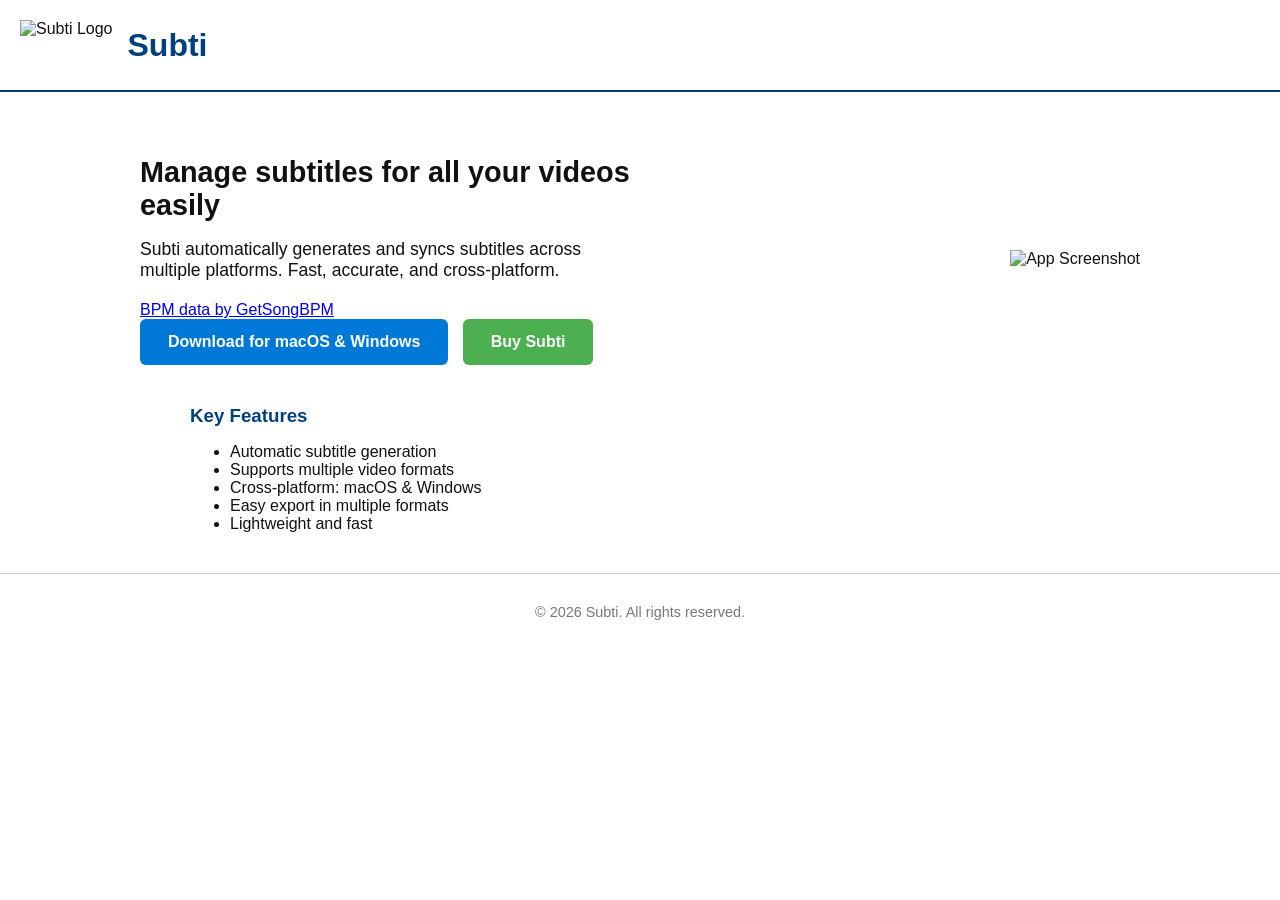
==== index.html @ 209e1286 "Add BPM data link in hero section Added BPM data link to hero section." ====
<!DOCTYPE html>
<html lang="en">
<head>
  <meta charset="UTF-8">
  <meta name="viewport" content="width=device-width, initial-scale=1.0">
  <title>Subti</title>
  <style>
    body {
      font-family: Arial, sans-serif;
      margin: 0;
      background-color: #fff;
      color: #111;
    }

    header {
      display: flex;
      align-items: center;
      padding: 20px;
      border-bottom: 2px solid #004080;
    }

    header img {
      height: 50px;
      margin-right: 15px;
    }

    header h1 {
      font-size: 2rem;
      color: #004080;
      margin: 0;
    }

    .hero {
      display: flex;
      flex-wrap: wrap;
      align-items: center;
      justify-content: space-between;
      max-width: 1000px;
      margin: 40px auto;
      padding: 0 20px;
    }

    .hero-text {
      max-width: 500px;
    }

    .hero-text h2 {
      font-size: 1.8rem;
      margin-bottom: 15px;
    }

    .hero-text p {
      font-size: 1.1rem;
      margin-bottom: 20px;
    }

    .buttons a {
      display: inline-block;
      text-decoration: none;
      color: white;
      padding: 14px 28px;
      margin-right: 10px;
      border-radius: 6px;
      font-weight: bold;
    }

    .download {
      background-color: #0078D7;
    }

    .buy {
      background-color: #4CAF50;
    }

    .hero img {
      max-width: 300px;
      margin-top: 20px;
    }

    section {
      max-width: 900px;
      margin: 40px auto;
      padding: 0 20px;
    }

    section h3 {
      color: #004080;
      margin-bottom: 10px;
    }

    footer {
      text-align: center;
      padding: 30px 20px;
      border-top: 1px solid #ccc;
      color: #777;
      font-size: 0.9rem;
    }
  </style>
</head>
<body>

  <header>
    <img src="logo.png" alt="Subti Logo">
    <h1>Subti</h1>
  </header>

  <div class="hero">
    <div class="hero-text">
      <h2>Manage subtitles for all your videos easily</h2>
      <p>Subti automatically generates and syncs subtitles across multiple platforms. Fast, accurate, and cross-platform.</p>
      <a href="https://getsongbpm.com">BPM data by GetSongBPM</a>
      <div class="buttons">
        <a class="download" href="#">Download for macOS & Windows</a>
        <a class="buy" href="#">Buy Subti</a>
      </div>
    </div>
    <img src="screenshot.png" alt="App Screenshot">
  </div>

  <section>
    <h3>Key Features</h3>
    <ul>
      <li>Automatic subtitle generation</li>
      <li>Supports multiple video formats</li>
      <li>Cross-platform: macOS & Windows</li>
      <li>Easy export in multiple formats</li>
      <li>Lightweight and fast</li>
    </ul>
  </section>

  <footer>
    © 2026 Subti. All rights reserved.
  </footer>

</body>
</html>
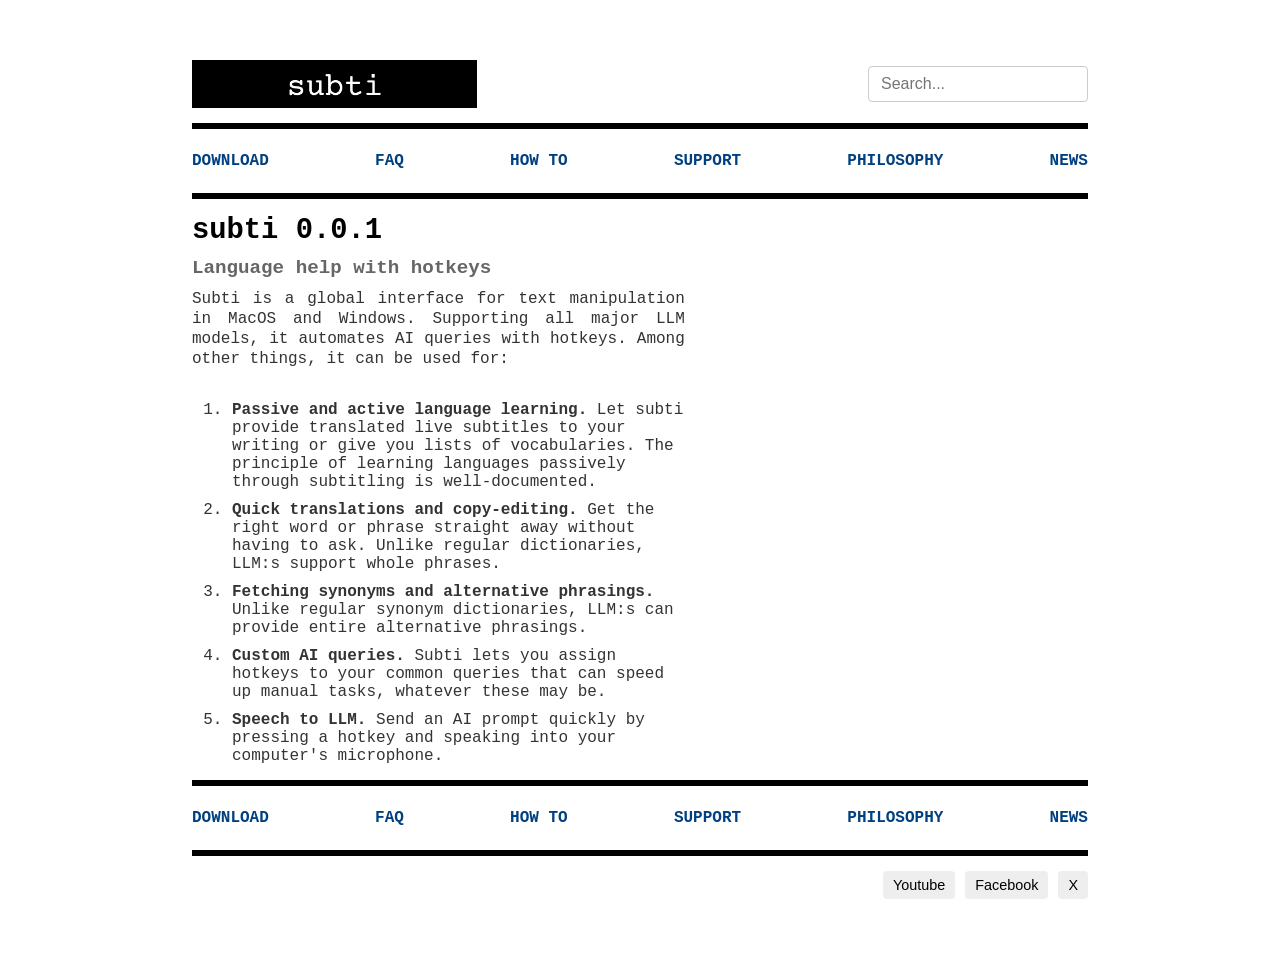
==== commit 6703b1a3: "Initial site" ====
--- a/index.html
+++ b/index.html
@@ -1,136 +1,81 @@
-<!DOCTYPE html>
-<html lang="en">
-<head>
-  <meta charset="UTF-8">
-  <meta name="viewport" content="width=device-width, initial-scale=1.0">
-  <title>Subti</title>
-  <style>
-    body {
-      font-family: Arial, sans-serif;
-      margin: 0;
-      background-color: #fff;
-      color: #111;
-    }
-
-    header {
-      display: flex;
-      align-items: center;
-      padding: 20px;
-      border-bottom: 2px solid #004080;
-    }
-
-    header img {
-      height: 50px;
-      margin-right: 15px;
-    }
-
-    header h1 {
-      font-size: 2rem;
-      color: #004080;
-      margin: 0;
-    }
-
-    .hero {
-      display: flex;
-      flex-wrap: wrap;
-      align-items: center;
-      justify-content: space-between;
-      max-width: 1000px;
-      margin: 40px auto;
-      padding: 0 20px;
-    }
-
-    .hero-text {
-      max-width: 500px;
-    }
-
-    .hero-text h2 {
-      font-size: 1.8rem;
-      margin-bottom: 15px;
-    }
-
-    .hero-text p {
-      font-size: 1.1rem;
-      margin-bottom: 20px;
-    }
-
-    .buttons a {
-      display: inline-block;
-      text-decoration: none;
-      color: white;
-      padding: 14px 28px;
-      margin-right: 10px;
-      border-radius: 6px;
-      font-weight: bold;
-    }
-
-    .download {
-      background-color: #0078D7;
-    }
-
-    .buy {
-      background-color: #4CAF50;
-    }
-
-    .hero img {
-      max-width: 300px;
-      margin-top: 20px;
-    }
-
-    section {
-      max-width: 900px;
-      margin: 40px auto;
-      padding: 0 20px;
-    }
-
-    section h3 {
-      color: #004080;
-      margin-bottom: 10px;
-    }
-
-    footer {
-      text-align: center;
-      padding: 30px 20px;
-      border-top: 1px solid #ccc;
-      color: #777;
-      font-size: 0.9rem;
-    }
-  </style>
-</head>
-<body>
-
-  <header>
-    <img src="logo.png" alt="Subti Logo">
-    <h1>Subti</h1>
-  </header>
-
-  <div class="hero">
-    <div class="hero-text">
-      <h2>Manage subtitles for all your videos easily</h2>
-      <p>Subti automatically generates and syncs subtitles across multiple platforms. Fast, accurate, and cross-platform.</p>
-      <a href="https://getsongbpm.com">BPM data by GetSongBPM</a>
-      <div class="buttons">
-        <a class="download" href="#">Download for macOS & Windows</a>
-        <a class="buy" href="#">Buy Subti</a>
-      </div>
-    </div>
-    <img src="screenshot.png" alt="App Screenshot">
-  </div>
-
-  <section>
-    <h3>Key Features</h3>
-    <ul>
-      <li>Automatic subtitle generation</li>
-      <li>Supports multiple video formats</li>
-      <li>Cross-platform: macOS & Windows</li>
-      <li>Easy export in multiple formats</li>
-      <li>Lightweight and fast</li>
-    </ul>
-  </section>
-
-  <footer>
-    © 2026 Subti. All rights reserved.
-  </footer>
-
-</body>
-</html>
+<!DOCTYPE html>
+<html lang="en">
+<head>
+  <meta charset="UTF-8">
+  <meta name="viewport" content="width=device-width, initial-scale=1.0">
+  <title>Subti</title>
+    <link rel="icon" type="image/png" href="icon.png">
+  <link rel="stylesheet" href="styles.css">
+  <script src="site.js" defer></script>
+</head>
+<body>
+
+  <div class="container">
+    
+    <!-- Top header: big title + search -->
+    <div class="header-top">
+      <div class="big-title"><a href="index.html"><img src="logo.png" alt="Subti"></a></div>
+      <div class="search">
+        <input type="search" placeholder="Search..." aria-label="Search this page">
+      </div>
+    </div>
+
+    <!-- Black line under big title -->
+    <div class="line-top"></div>
+
+    <div class="menu">
+      <div class="menu-options">
+        <a href="download.html">DOWNLOAD</a>
+        <a href="faq.html">FAQ</a>
+        <a href="howto.html">HOW TO</a>
+        <a href="support.html">SUPPORT</a>
+        <a href="philosophy.html">PHILOSOPHY</a>
+        <a href="news.html">NEWS</a>
+      </div>
+    </div>
+
+    <div class="line-top"></div>
+
+
+    <!-- Hero section -->
+  <div class="hero-text">
+    <h2>subti 0.0.1</h2>
+    <h4>Language help with hotkeys</h4>
+    <p>Subti is a global interface for text manipulation in MacOS and Windows. Supporting all major LLM models, it automates AI queries with hotkeys. Among other things, it can be used for:</p>
+    <ol class="feature-list">
+      <li><b>Passive and active language learning.</b> Let subti provide translated live subtitles to your writing or give you lists of vocabularies. The principle of learning languages passively through subtitling is well-documented.</li>
+      <li><b>Quick translations and copy-editing.</b> Get the right word or phrase straight away without having to ask. Unlike regular dictionaries, LLM:s support whole phrases.</li>
+      <li><b>Fetching synonyms and alternative phrasings.</b> Unlike regular synonym dictionaries, LLM:s can provide entire alternative phrasings.</li>
+      <li><b>Custom AI queries.</b> Subti lets you assign hotkeys to your common queries that can speed up manual tasks, whatever these may be.</li>
+      <li><b>Speech to LLM.</b> Send an AI prompt quickly by pressing a hotkey and speaking into your computer's microphone.</li>
+    </ol>
+  </div>
+
+    <div class="line-top"></div>
+
+    <div class="menu">
+      <div class="menu-options">
+        <a href="download.html">DOWNLOAD</a>
+        <a href="faq.html">FAQ</a>
+        <a href="howto.html">HOW TO</a>
+        <a href="support.html">SUPPORT</a>
+        <a href="philosophy.html">PHILOSOPHY</a>
+        <a href="news.html">NEWS</a>
+      </div>
+    </div>
+
+
+    <!-- Divider below menu -->
+    <div class="line-top"></div>
+    <!-- Menu and social -->
+
+      <div class="social-buttons">
+        <button>Youtube</button>
+        <button>Facebook</button>
+        <button>X</button>
+      </div>
+    </div>
+  </div>
+
+</body>
+</html>
--- a/styles.css
+++ b/styles.css
@@ -0,0 +1,246 @@
+body {
+  font-family: Arial, sans-serif;
+  margin: 0;
+  background-color: #fff;
+  display: flex;
+  justify-content: center;
+  padding: 40px 0;
+}
+
+.container {
+  width: 70%;
+  background-color: #fff;
+  padding: 20px;
+  min-height: 40vh;
+}
+
+/* Top header with big title and search */
+.header-top {
+  display: flex;
+  justify-content: space-between;
+  align-items: center;
+  margin-bottom: 10px;
+}
+
+.big-title img {
+  height: 3rem;
+  width: 100%;
+  object-fit: contain;
+  max-height: 3rem;
+  max-width: 100%;
+  display: block;
+}
+
+.search input {
+  padding: 8px 12px;
+  font-size: 1rem;
+  width: 220px;
+  border-radius: 4px;
+  border: 1px solid #ccc;
+}
+
+mark.search-hit {
+  background-color: #eee;
+  padding: 0 2px;
+}
+
+mark.search-hit-current {
+  outline: 2px solid black;
+}
+
+.search-results {
+  font-family: 'Courier New', serif;
+  color: #333;
+  margin: 15px 0;
+}
+
+.search-results a {
+  color: #004080;
+  text-decoration: underline;
+}
+
+.search-results a:hover {
+  text-decoration: none;
+}
+
+.search-results ul {
+  margin: 0;
+  padding-left: 1.2em;
+}
+
+.search-results li {
+  margin: 0 0 0.75em 0;
+}
+
+.search-results .search-meta {
+  color: #666;
+  font-size: 0.95rem;
+}
+
+.search-results .search-error {
+  color: #666;
+}
+
+/* Black line under big title + search */
+.line-top {
+  height: 6px;
+  background-color: black;
+  margin: 15px 0;
+}
+
+/* Hero section */
+.hero {
+  display: flex;
+  justify-content: space-between;
+  align-items: center;
+  margin-bottom: 15px;
+}
+
+.hero-text {
+  max-width: 55%;
+  min-height: 30%;
+}
+
+.hero-text.full-width {
+  max-width: 100%;
+}
+
+.hero-text h2 {
+  font-size: 1.8rem;
+  font-family: 'Courier New', serif;
+  margin: 0 0 10px 0;
+  color: #000000;
+}
+
+.hero-text h4 {
+  font-size: 1.2rem;
+  font-family: 'Courier New', serif;
+  margin: 0 0 10px 0;
+  color: #666;
+}
+
+.hero-text h6 {
+  font-size: 1.05rem;
+  font-family: 'Courier New', serif;
+  margin: 1.25em 0 0.5em 0;
+  color: #000000;
+}
+
+.hero-text p {
+  font-size: 1rem;
+  margin: 0 0 2em 0;
+  font-family: 'Courier New', serif;
+  color: #333;
+  line-height: 1.25;
+  text-align: justify;
+  text-justify: inter-word;
+  hyphens: auto;
+}
+
+.hero-image {
+  display: flex;
+  flex-direction: column;
+  align-items: flex-end;
+  gap: 10px;
+}
+
+.hero-image img {
+  max-width: 200px;
+  height: auto;
+  border: 1px solid #ccc;
+}
+
+.download-link {
+  display: inline-block;
+  font-size: 1rem;
+  font-family: 'Courier New', serif;
+  color: #333;
+  text-decoration: underline;
+  margin: 0 0 1.25em 0;
+}
+
+.download-link:hover {
+  text-decoration: none;
+}
+
+.version-table {
+  width: 100%;
+  border-collapse: collapse;
+  font-family: 'Courier New', serif;
+  color: #333;
+}
+
+.version-table th,
+.version-table td {
+  border: 1px solid #ccc;
+  padding: 10px 12px;
+  vertical-align: top;
+  text-align: left;
+}
+
+.version-table th {
+  background-color: #eee;
+}
+
+.version-table ul {
+  margin: 0;
+  padding-left: 1.2em;
+}
+
+.version-table li {
+  margin: 0 0 0.35em 0;
+}
+
+/* Menu section */
+.menu {
+  display: flex;
+  justify-content: center;
+  align-items: center;
+  margin: 0;
+  padding: 8px 0;
+}
+
+.menu-options {
+  display: flex;
+  justify-content: space-between;
+  width: 100%;
+  font-weight: bold;
+  color: #004080;
+  font-family: 'Courier New', serif;
+}
+
+.menu-options a {
+  color: inherit;
+  text-decoration: none;
+}
+
+.menu-options a:hover {
+  text-decoration: underline;
+}
+
+.social-buttons {
+  display: flex;
+  justify-content: right;
+  gap: 10px;
+}
+
+.social-buttons button {
+  border: none;
+  padding: 6px 10px;
+  border-radius: 4px;
+  background-color: #eee;
+  cursor: pointer;
+  font-size: 0.9rem;
+}
+
+.feature-list {
+  font-size: 1rem;
+  margin: 10px 0 0 20px;
+  font-family: 'Courier New', serif;
+  color: #333;
+  padding-left: 20px;
+}
+
+.feature-list li {
+  margin-bottom: 10px;
+}
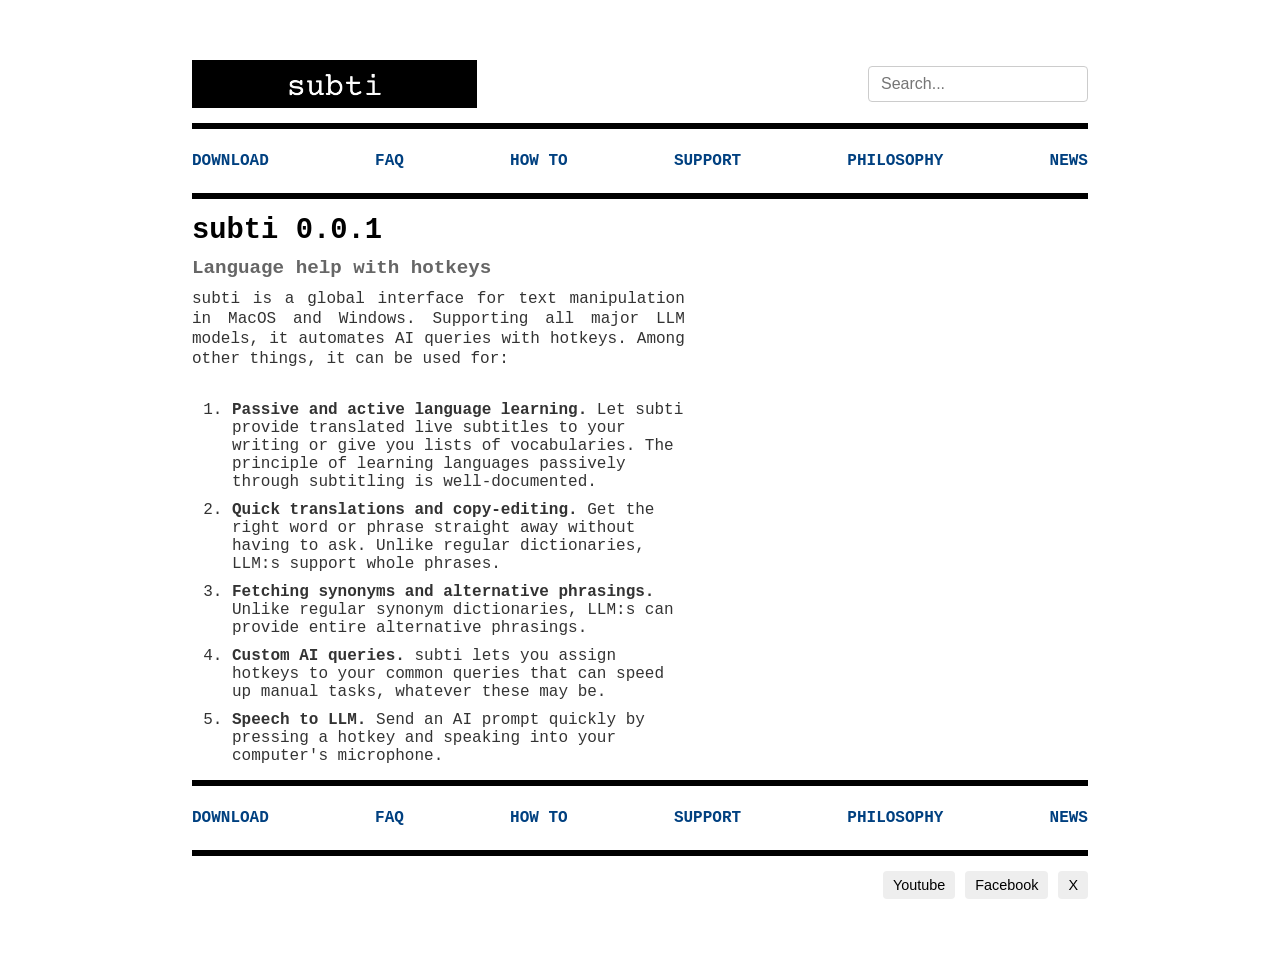
==== commit 7fdd3f80: "case-changed subti" ====
--- a/index.html
+++ b/index.html
@@ -3,7 +3,7 @@
 <head>
   <meta charset="UTF-8">
   <meta name="viewport" content="width=device-width, initial-scale=1.0">
-  <title>Subti</title>
+  <title>subti</title>
     <link rel="icon" type="image/png" href="icon.png">
   <link rel="stylesheet" href="styles.css">
   <script src="site.js" defer></script>
@@ -14,7 +14,7 @@
     
     <!-- Top header: big title + search -->
     <div class="header-top">
-      <div class="big-title"><a href="index.html"><img src="logo.png" alt="Subti"></a></div>
+      <div class="big-title"><a href="index.html"><img src="logo.png" alt="subti"></a></div>
       <div class="search">
         <input type="search" placeholder="Search..." aria-label="Search this page">
       </div>
@@ -41,12 +41,12 @@
   <div class="hero-text">
     <h2>subti 0.0.1</h2>
     <h4>Language help with hotkeys</h4>
-    <p>Subti is a global interface for text manipulation in MacOS and Windows. Supporting all major LLM models, it automates AI queries with hotkeys. Among other things, it can be used for:</p>
+    <p>subti is a global interface for text manipulation in MacOS and Windows. Supporting all major LLM models, it automates AI queries with hotkeys. Among other things, it can be used for:</p>
     <ol class="feature-list">
       <li><b>Passive and active language learning.</b> Let subti provide translated live subtitles to your writing or give you lists of vocabularies. The principle of learning languages passively through subtitling is well-documented.</li>
       <li><b>Quick translations and copy-editing.</b> Get the right word or phrase straight away without having to ask. Unlike regular dictionaries, LLM:s support whole phrases.</li>
       <li><b>Fetching synonyms and alternative phrasings.</b> Unlike regular synonym dictionaries, LLM:s can provide entire alternative phrasings.</li>
-      <li><b>Custom AI queries.</b> Subti lets you assign hotkeys to your common queries that can speed up manual tasks, whatever these may be.</li>
+      <li><b>Custom AI queries.</b> subti lets you assign hotkeys to your common queries that can speed up manual tasks, whatever these may be.</li>
       <li><b>Speech to LLM.</b> Send an AI prompt quickly by pressing a hotkey and speaking into your computer's microphone.</li>
     </ol>
   </div>
--- a/styles.css
+++ b/styles.css
@@ -92,7 +92,8 @@
 .hero {
   display: flex;
   justify-content: space-between;
-  align-items: center;
+  align-items: flex-start;
+  gap: 30px;
   margin-bottom: 15px;
 }
 
@@ -138,16 +139,30 @@
 }
 
 .hero-image {
+  width: 40%;
+  flex-shrink: 0;
   display: flex;
   flex-direction: column;
-  align-items: flex-end;
   gap: 10px;
 }
 
 .hero-image img {
-  max-width: 200px;
+  width: 100%;
   height: auto;
   border: 1px solid #ccc;
+}
+
+.screenshot-placeholder {
+  width: 100%;
+  aspect-ratio: 16 / 9;
+  background-color: #f0f0f0;
+  border: 2px dashed #ccc;
+  display: flex;
+  align-items: center;
+  justify-content: center;
+  color: #aaa;
+  font-family: 'Courier New', serif;
+  font-size: 0.9rem;
 }
 
 .download-link {
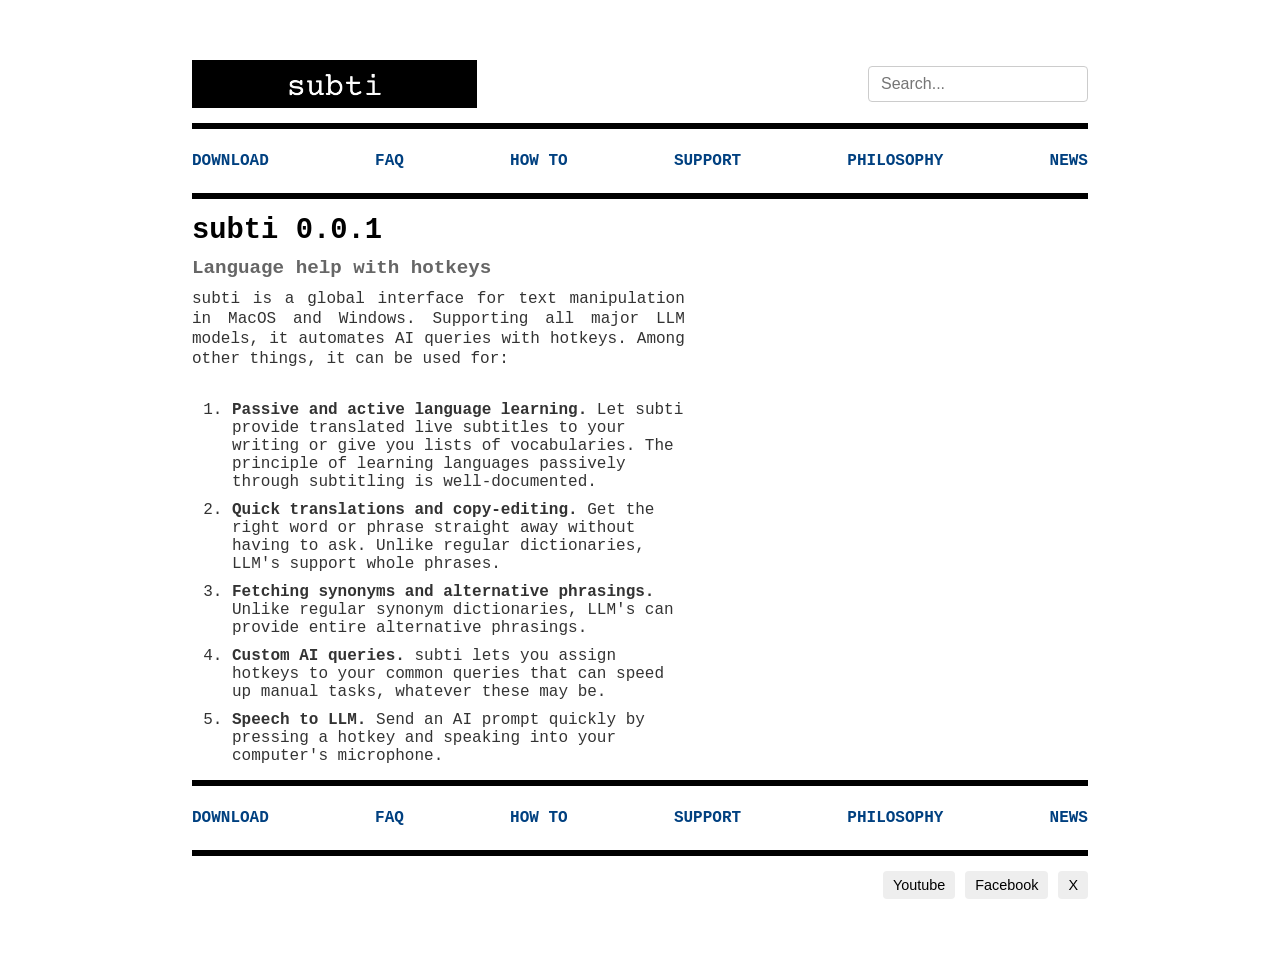
==== commit 2e0e61f7: "case-changed subti" ====
--- a/index.html
+++ b/index.html
@@ -44,8 +44,8 @@
     <p>subti is a global interface for text manipulation in MacOS and Windows. Supporting all major LLM models, it automates AI queries with hotkeys. Among other things, it can be used for:</p>
     <ol class="feature-list">
       <li><b>Passive and active language learning.</b> Let subti provide translated live subtitles to your writing or give you lists of vocabularies. The principle of learning languages passively through subtitling is well-documented.</li>
-      <li><b>Quick translations and copy-editing.</b> Get the right word or phrase straight away without having to ask. Unlike regular dictionaries, LLM:s support whole phrases.</li>
-      <li><b>Fetching synonyms and alternative phrasings.</b> Unlike regular synonym dictionaries, LLM:s can provide entire alternative phrasings.</li>
+      <li><b>Quick translations and copy-editing.</b> Get the right word or phrase straight away without having to ask. Unlike regular dictionaries, LLM's support whole phrases.</li>
+      <li><b>Fetching synonyms and alternative phrasings.</b> Unlike regular synonym dictionaries, LLM's can provide entire alternative phrasings.</li>
       <li><b>Custom AI queries.</b> subti lets you assign hotkeys to your common queries that can speed up manual tasks, whatever these may be.</li>
       <li><b>Speech to LLM.</b> Send an AI prompt quickly by pressing a hotkey and speaking into your computer's microphone.</li>
     </ol>
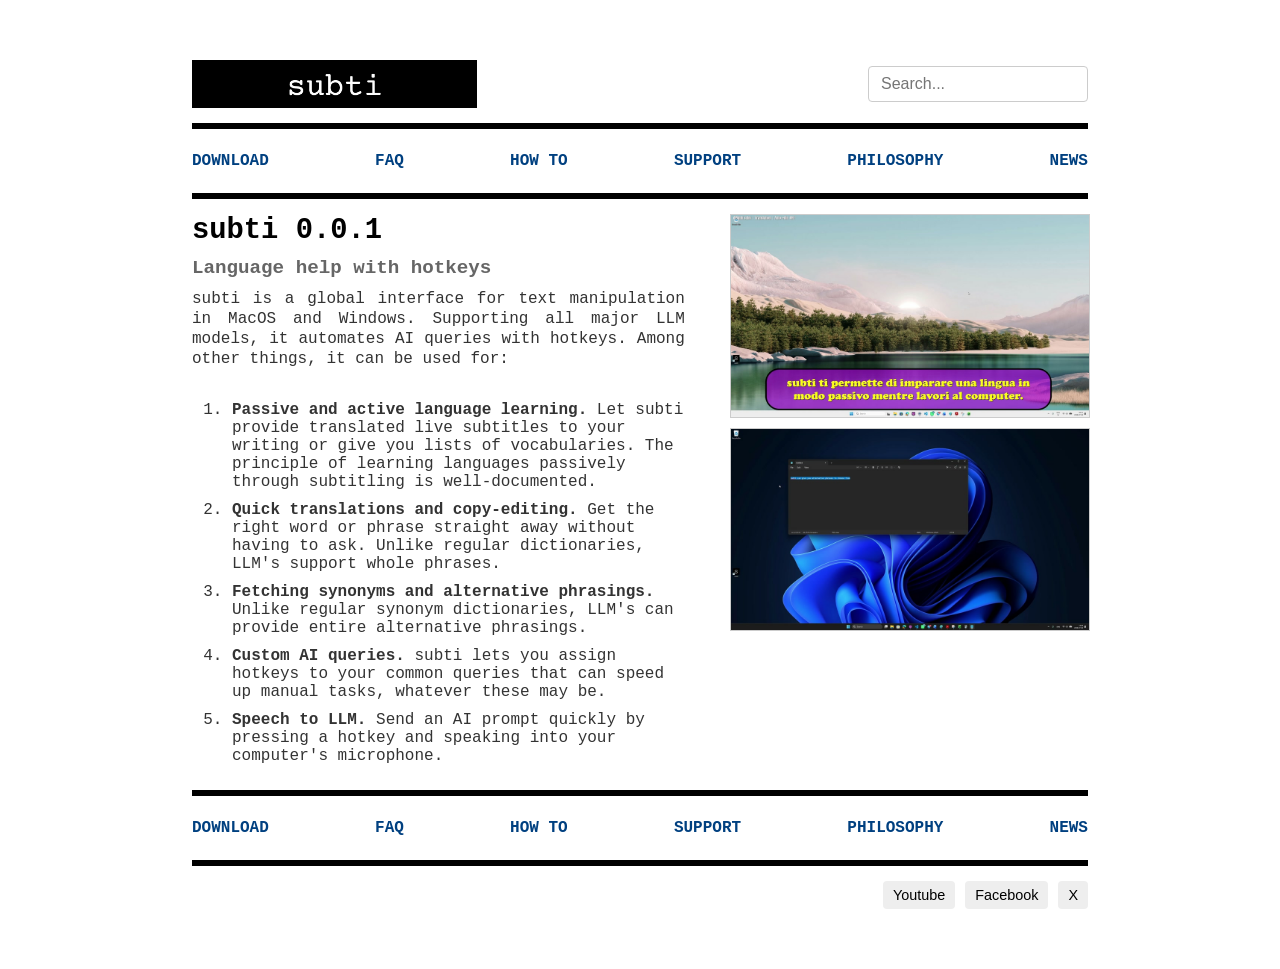
==== commit 2358e502: "Add synonym selector demo and site-wide screenshot gallery Adds a still (15s mark), animated GIF, an" ====
--- a/index.html
+++ b/index.html
@@ -38,6 +38,7 @@
 
 
     <!-- Hero section -->
+  <div class="hero">
   <div class="hero-text">
     <h2>subti 0.0.1</h2>
     <h4>Language help with hotkeys</h4>
@@ -49,6 +50,19 @@
       <li><b>Custom AI queries.</b> subti lets you assign hotkeys to your common queries that can speed up manual tasks, whatever these may be.</li>
       <li><b>Speech to LLM.</b> Send an AI prompt quickly by pressing a hotkey and speaking into your computer's microphone.</li>
     </ol>
+  </div>
+    <div class="hero-image">
+      <img class="screenshot-preview" src="screenshot-preview.jpg" data-static="screenshot-preview.jpg" data-animated="screenshot-demo.gif" data-video="subti-demo.mp4" alt="subti preview">
+      <img class="screenshot-preview" src="synonymselector-preview.jpg" data-static="synonymselector-preview.jpg" data-animated="synonymselector-demo.gif" data-video="synonymselector.mp4" alt="synonym selector preview">
+    </div>
+  </div>
+
+  <div class="video-modal" id="video-modal">
+    <div class="video-modal-backdrop"></div>
+    <div class="video-modal-content">
+      <button type="button" class="video-modal-close" aria-label="Close video">&times;</button>
+      <video class="video-modal-player" controls></video>
+    </div>
   </div>
 
     <div class="line-top"></div>
--- a/styles.css
+++ b/styles.css
@@ -152,17 +152,54 @@
   border: 1px solid #ccc;
 }
 
-.screenshot-placeholder {
-  width: 100%;
-  aspect-ratio: 16 / 9;
-  background-color: #f0f0f0;
-  border: 2px dashed #ccc;
-  display: flex;
+.screenshot-preview {
+  cursor: pointer;
+}
+
+.video-modal {
+  display: none;
+  position: fixed;
+  inset: 0;
+  z-index: 1000;
   align-items: center;
   justify-content: center;
-  color: #aaa;
-  font-family: 'Courier New', serif;
-  font-size: 0.9rem;
+}
+
+.video-modal.is-open {
+  display: flex;
+}
+
+.video-modal-backdrop {
+  position: absolute;
+  inset: 0;
+  background: rgba(0, 0, 0, 0.75);
+}
+
+.video-modal-content {
+  position: relative;
+  width: min(90vw, 960px);
+  z-index: 1;
+}
+
+.video-modal-player {
+  width: 100%;
+  height: auto;
+  display: block;
+  background: #000;
+  border-radius: 4px;
+}
+
+.video-modal-close {
+  position: absolute;
+  top: -40px;
+  right: 0;
+  background: none;
+  border: none;
+  color: #fff;
+  font-size: 2rem;
+  line-height: 1;
+  cursor: pointer;
+  padding: 4px 8px;
 }
 
 .download-link {
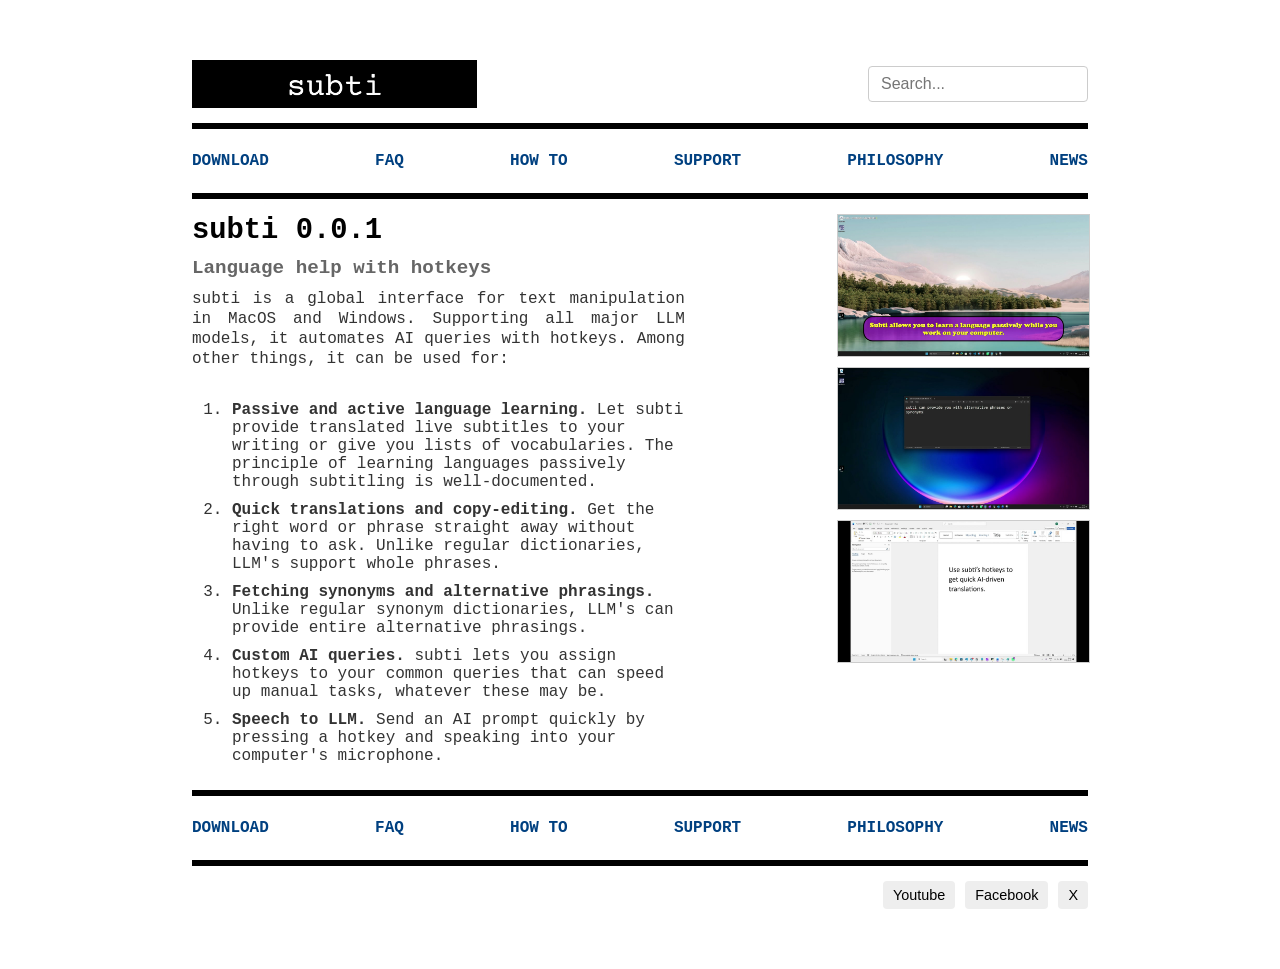
==== commit e9e812b7: "Add translation demo as third gallery thumbnail Adds a still (7.5s mark, chosen to avoid the blinkin" ====
--- a/index.html
+++ b/index.html
@@ -54,6 +54,7 @@
     <div class="hero-image">
       <img class="screenshot-preview" src="screenshot-preview.jpg" data-static="screenshot-preview.jpg" data-animated="screenshot-demo.gif" data-video="subti-demo.mp4" alt="subti preview">
       <img class="screenshot-preview" src="synonymselector-preview.jpg" data-static="synonymselector-preview.jpg" data-animated="synonymselector-demo.gif" data-video="synonymselector.mp4" alt="synonym selector preview">
+      <img class="screenshot-preview" src="translation-preview.jpg" data-static="translation-preview.jpg" data-animated="translation-demo.gif" data-video="translation.mp4" alt="translation preview">
     </div>
   </div>
 
--- a/styles.css
+++ b/styles.css
@@ -139,7 +139,7 @@
 }
 
 .hero-image {
-  width: 40%;
+  width: 28%;
   flex-shrink: 0;
   display: flex;
   flex-direction: column;
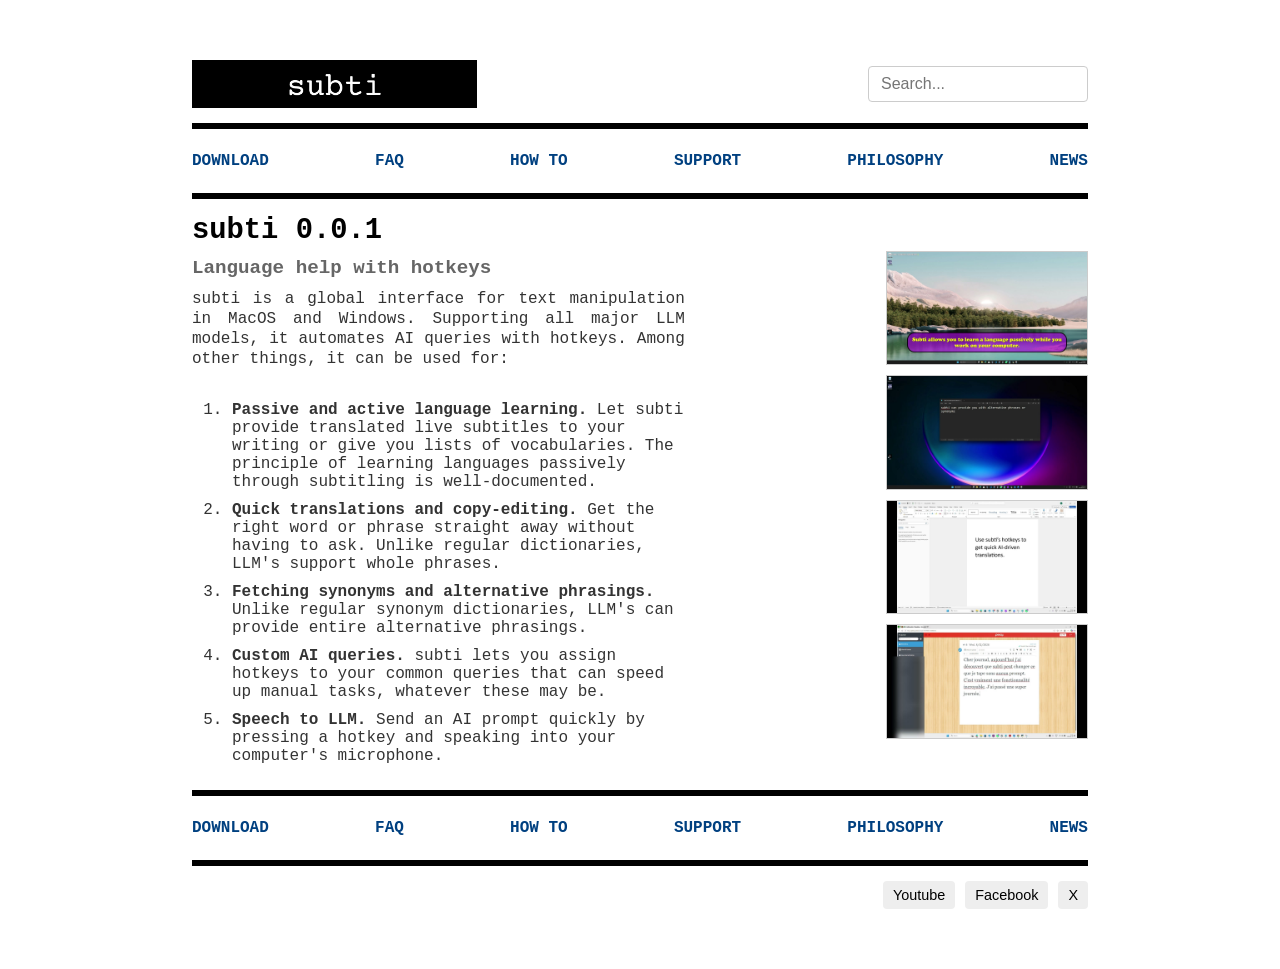
==== commit 99508e04: "Add auto-write demo as fourth gallery thumbnail Blurs the diary entry names in the left sidebar thro" ====
--- a/index.html
+++ b/index.html
@@ -55,6 +55,7 @@
       <img class="screenshot-preview" src="screenshot-preview.jpg" data-static="screenshot-preview.jpg" data-animated="screenshot-demo.gif" data-video="subti-demo.mp4" alt="subti preview">
       <img class="screenshot-preview" src="synonymselector-preview.jpg" data-static="synonymselector-preview.jpg" data-animated="synonymselector-demo.gif" data-video="synonymselector.mp4" alt="synonym selector preview">
       <img class="screenshot-preview" src="translation-preview.jpg" data-static="translation-preview.jpg" data-animated="translation-demo.gif" data-video="translation.mp4" alt="translation preview">
+      <img class="screenshot-preview" src="auto-write-preview.jpg" data-static="auto-write-preview.jpg" data-animated="auto-write-demo.gif" data-video="auto-write.mp4" alt="auto-write preview">
     </div>
   </div>
 
--- a/styles.css
+++ b/styles.css
@@ -92,8 +92,7 @@
 .hero {
   display: flex;
   justify-content: space-between;
-  align-items: flex-start;
-  gap: 30px;
+  align-items: center;
   margin-bottom: 15px;
 }
 
@@ -139,15 +138,14 @@
 }
 
 .hero-image {
-  width: 28%;
-  flex-shrink: 0;
   display: flex;
   flex-direction: column;
+  align-items: flex-end;
   gap: 10px;
 }
 
 .hero-image img {
-  width: 100%;
+  max-width: 200px;
   height: auto;
   border: 1px solid #ccc;
 }
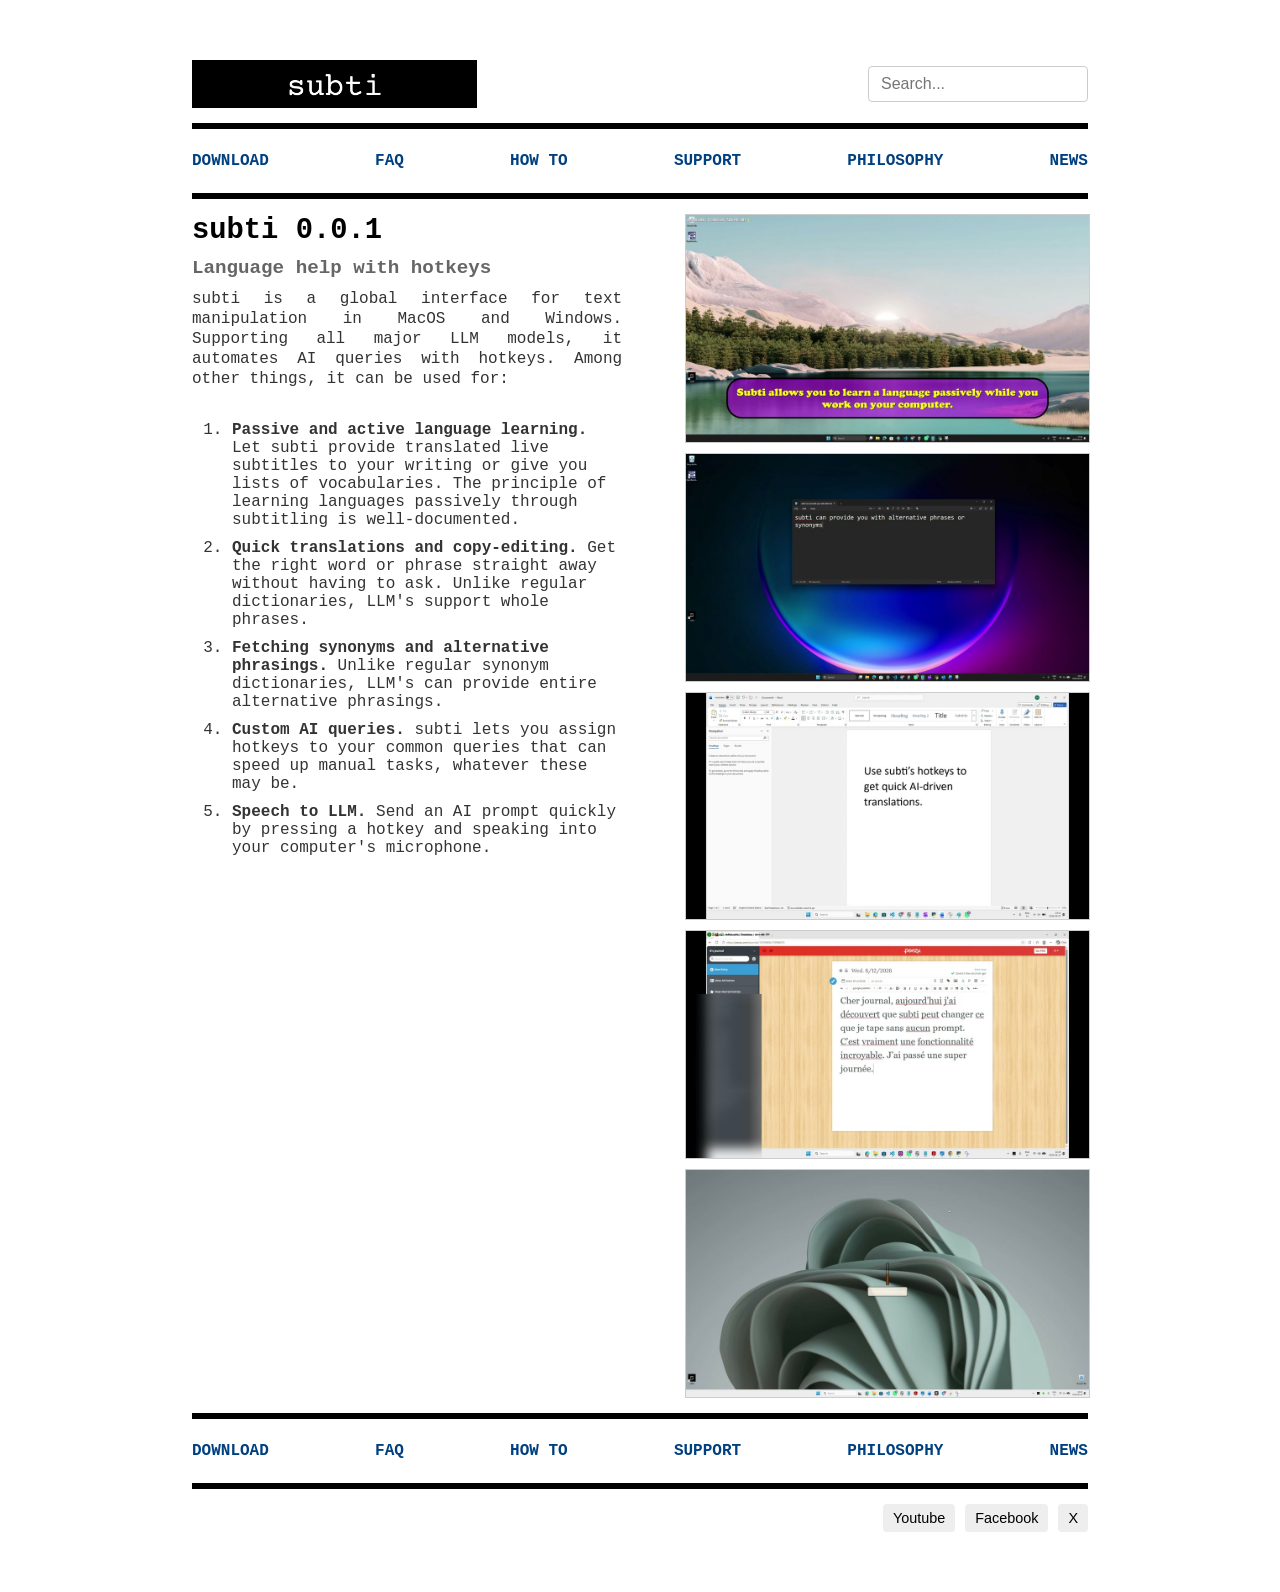
==== commit 483d617b: "Add speech recognition demo as fifth gallery thumbnail Still frame is at 1.1667s, the point where th" ====
--- a/index.html
+++ b/index.html
@@ -56,6 +56,7 @@
       <img class="screenshot-preview" src="synonymselector-preview.jpg" data-static="synonymselector-preview.jpg" data-animated="synonymselector-demo.gif" data-video="synonymselector.mp4" alt="synonym selector preview">
       <img class="screenshot-preview" src="translation-preview.jpg" data-static="translation-preview.jpg" data-animated="translation-demo.gif" data-video="translation.mp4" alt="translation preview">
       <img class="screenshot-preview" src="auto-write-preview.jpg" data-static="auto-write-preview.jpg" data-animated="auto-write-demo.gif" data-video="auto-write.mp4" alt="auto-write preview">
+      <img class="screenshot-preview" src="speechrecognition-preview.jpg" data-static="speechrecognition-preview.jpg" data-animated="speechrecognition-demo.gif" data-video="speechrecognition.mp4" alt="speech recognition preview">
     </div>
   </div>
 
--- a/styles.css
+++ b/styles.css
@@ -92,12 +92,12 @@
 .hero {
   display: flex;
   justify-content: space-between;
-  align-items: center;
+  align-items: flex-start;
   margin-bottom: 15px;
 }
 
 .hero-text {
-  max-width: 55%;
+  max-width: 48%;
   min-height: 30%;
 }
 
@@ -138,14 +138,20 @@
 }
 
 .hero-image {
-  display: flex;
-  flex-direction: column;
-  align-items: flex-end;
+  width: 45%;
+  flex-shrink: 0;
+  display: grid;
+  grid-template-columns: repeat(2, 1fr);
   gap: 10px;
+  align-content: start;
+}
+
+.hero-image.stacked {
+  grid-template-columns: 1fr;
 }
 
 .hero-image img {
-  max-width: 200px;
+  width: 100%;
   height: auto;
   border: 1px solid #ccc;
 }
